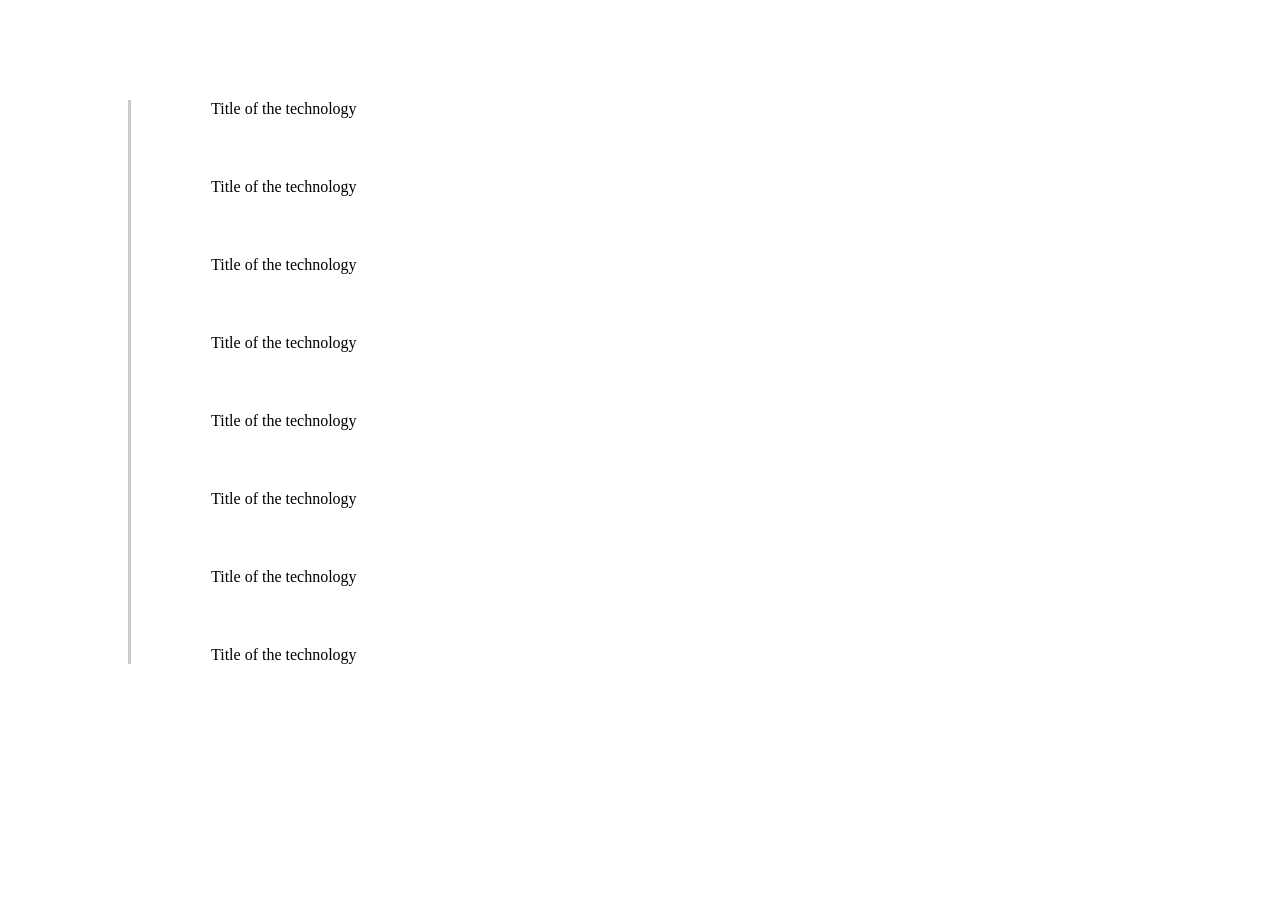
==== test.html @ 0cf27a7c "complete desc vesr, need < 1024px" ====
<!DOCTYPE html>
<html lang="en">
<head>
  <meta charset="UTF-8">
  <meta name="viewport" content="width=device-width, initial-scale=1.0">
  <title>Document</title>
  <link rel="stylesheet" href="css/test.css" type="text/css">
</head>
<body>
  <form class="technologies__toggle">

    <label class="technologies__toggle-item">

      <input type="radio" name="technology" checked class="technologies__toggle-btn">

      <span class="technologies__toggle-title">Title of the technology</span>

      <span class="technologies__toggle-descr">First technology description</span>

    </label>

    <label class="technologies__toggle-item">

      <input type="radio" name="technology" class="technologies__toggle-btn">

      <span class="technologies__toggle-title">Title of the technology</span>

      <span class="technologies__toggle-descr">Second technology description</span>

    </label>

    <label class="technologies__toggle-item">

      <input type="radio" name="technology" class="technologies__toggle-btn">

      <span class="technologies__toggle-title">Title of the technology</span>

      <span class="technologies__toggle-descr">Third technology description</span>

    </label>

    <label class="technologies__toggle-item">

      <input type="radio" name="technology" class="technologies__toggle-btn">

      <span class="technologies__toggle-title">Title of the technology</span>

      <span class="technologies__toggle-descr">Forth technology description</span>

    </label>

    <label class="technologies__toggle-item">

      <input type="radio" name="technology" class="technologies__toggle-btn">

      <span class="technologies__toggle-title">Title of the technology</span>

      <span class="technologies__toggle-descr">Fifth technology description</span>

    </label>

    <label class="technologies__toggle-item">

      <input type="radio" name="technology" class="technologies__toggle-btn">

      <span class="technologies__toggle-title">Title of the technology</span>

      <span class="technologies__toggle-descr">Sixth technology description</span>

    </label>

    <label class="technologies__toggle-item">

      <input type="radio" name="technology" class="technologies__toggle-btn">

      <span class="technologies__toggle-title">Title of the technology</span>

      <span class="technologies__toggle-descr">Seventh technology description</span>

    </label>

    <label class="technologies__toggle-item">

      <input type="radio" name="technology" class="technologies__toggle-btn">

      <span class="technologies__toggle-title">Title of the technology</span>

      <span class="technologies__toggle-descr">Eighth technology description</span>

    </label>

  </form>
</body>
</html>
---- css/test.css ----
body {
  max-width: 1024px;
  margin: 100px auto;
}

.technologies__toggle {
  padding-left: 80px;
  display: flex;
  flex-direction: column;
  gap: 60px ;
  border-left: 3px solid rgba(147, 150, 155, 0.5);
}

.technologies__toggle-item {
  
}
.technologies__toggle-btn {
  display: none;
}
.technologies__toggle-title {
}
.technologies__toggle-descr {
  display: none;
}
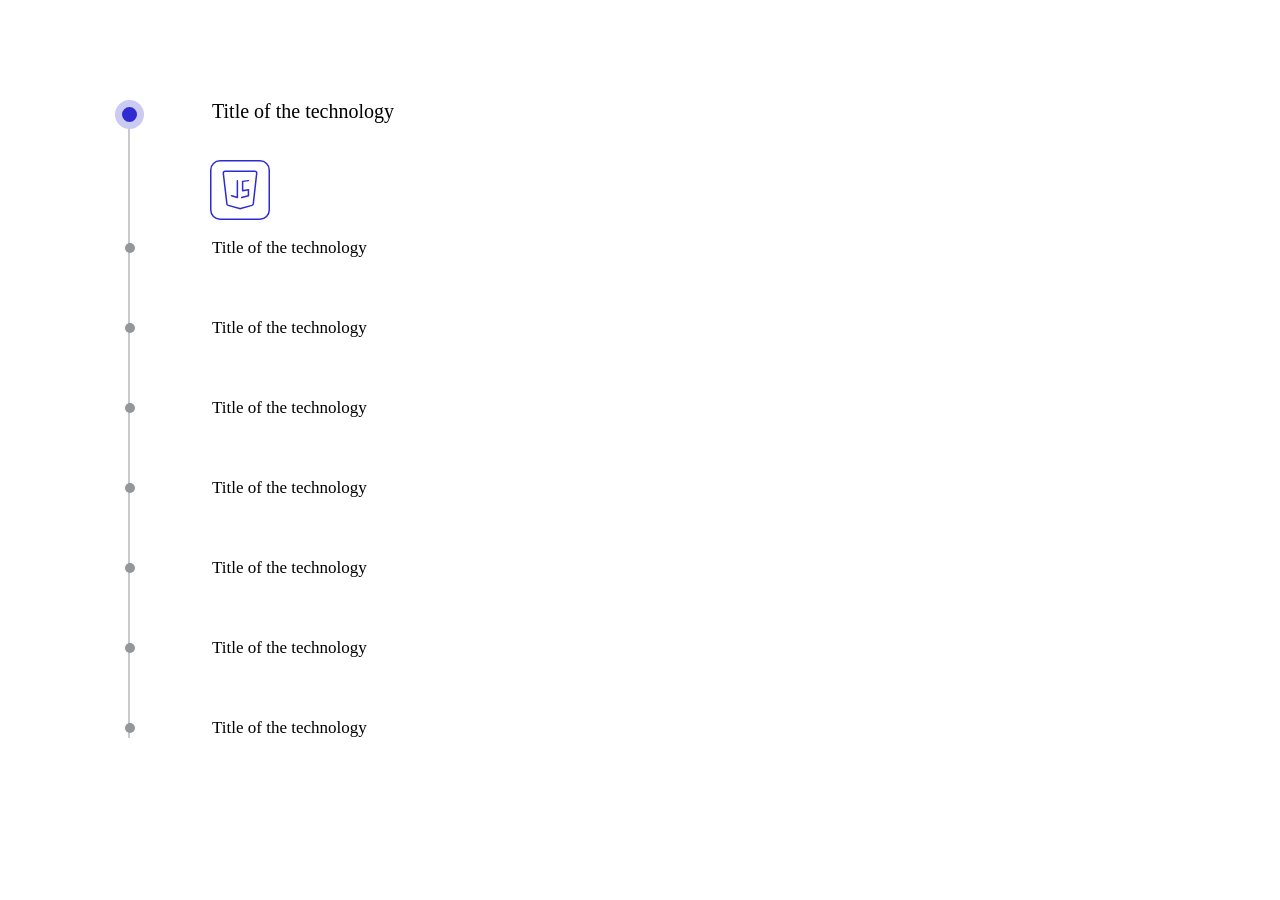
==== commit 9dd0267e: "fix problems" ====
--- a/test.html
+++ b/test.html
@@ -90,5 +90,9 @@
     </label>
 
   </form>
+
+
+
+  <script src="js/script.js"></script>
 </body>
 </html>
--- a/css/test.css
+++ b/css/test.css
@@ -3,22 +3,85 @@
   margin: 100px auto;
 }
 
+.technologies {
+  margin-top: 250px;
+  gap: 50px;
+}
+
+.technologies__title {
+  font-size: 40px;
+}
+
+.technologies__text {
+  font-size: 19px;
+}
+
 .technologies__toggle {
-  padding-left: 80px;
   display: flex;
   flex-direction: column;
+  padding-left: 70px;
   gap: 60px ;
-  border-left: 3px solid rgba(147, 150, 155, 0.5);
+  border-left: 2px solid rgba(147, 150, 155, 0.5);
 }
 
 .technologies__toggle-item {
-  
+  position: relative;
+  padding: 0;
 }
+
 .technologies__toggle-btn {
-  display: none;
+  width: 0;
+  height: 0;
+  transition: all .5s ease;
+  cursor: pointer;
+
+  &::before {
+    content: "";
+    position: absolute;
+    width: 10px;
+    height: 10px;
+    background: #93969B;
+    border-radius: 50%;
+    top: 25%;
+    left: -75px;
+  }
+
+  &:checked {
+    margin-bottom: 60px;
+  }
+
+  &:checked~.technologies__toggle-title {
+    font-size: 20px;
+    color: var(--main-title-color);
+  }
+
+  &:checked::before {
+    content: "";
+    position: absolute;
+    width: 15px;
+    height: 15px;
+    border: 7.5px solid #CBCAF3;
+    border-radius: 50%;
+    background: #2E2BD0;
+    top: 0%;
+    left: -85px;
+  }
+
+  &:checked::after {
+    content: "";
+    position: absolute;
+    background: center/cover url(../img/js-icon.svg) no-repeat transparent;
+    width: 60px;
+    height: 60px;
+    left: 1%;
+    top: 60px;
+  }
 }
+
 .technologies__toggle-title {
+  font-size: 17px;
 }
+
 .technologies__toggle-descr {
   display: none;
 }
